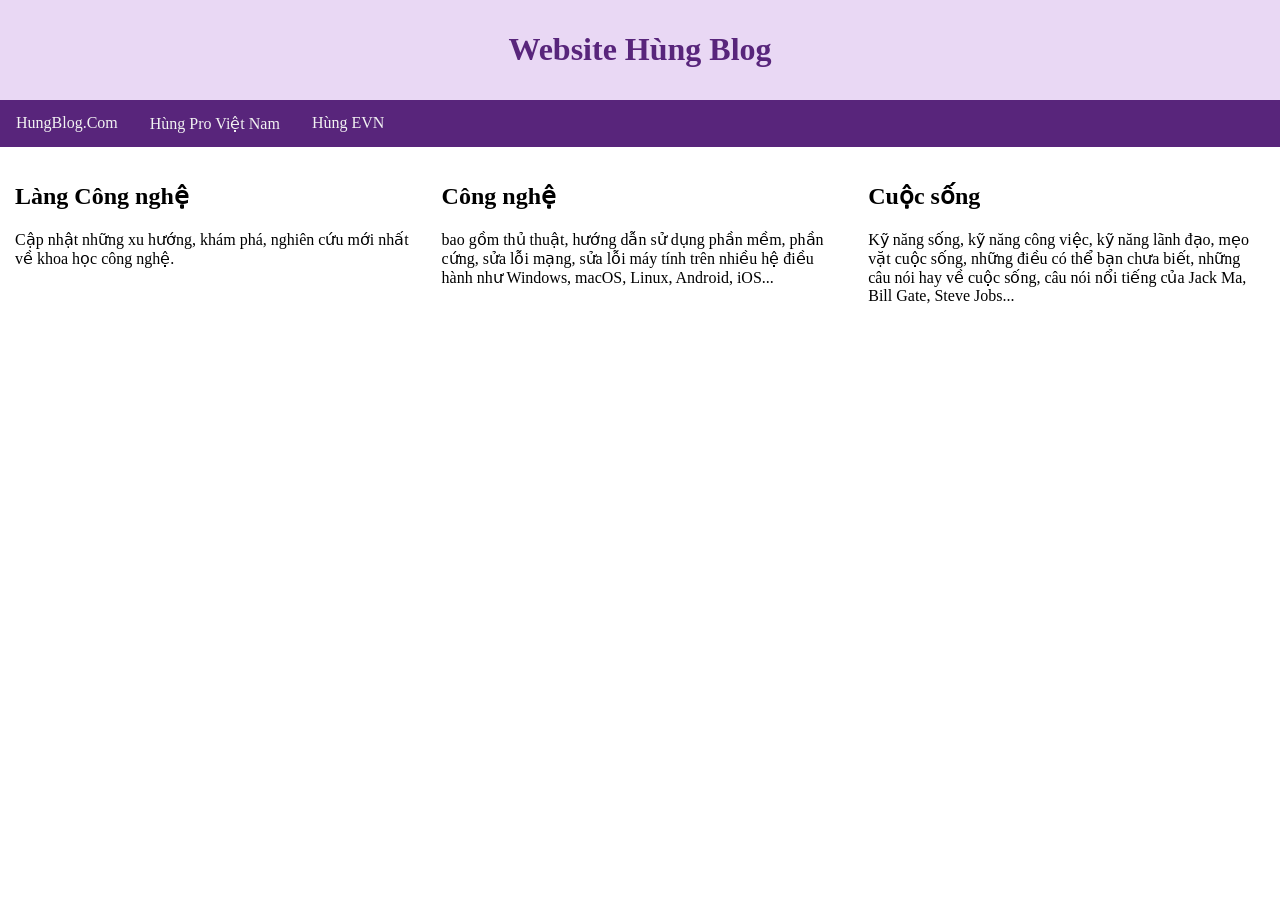
==== blog/index.html @ 94fcf006 "Update index.html" ====
<!DOCTYPE html>
<html lang="vi">
  <head>
    <title>Website Hùng Blog</title>
    <meta charset="utf-8">
    <meta name="viewport" content="width=device-width, initial-scale=1">
    <style>
      * {
        box-sizing: border-box;
      }

      body {
        margin: 0;
      }

      /* Định dạng header */
      .header {
        background-color: #e9d8f4;
        color: #58257b;
        padding: 10px;
        text-align: center;
      }

      /* Định dạng thanh điều hướng trên cùng */
      .topnav {
        overflow: hidden;
        background-color: #58257b;
      }

      /* Định dạng link điều hướng */
      .topnav a {
        float: left;
        display: block;
        color: #f2f2f2;
        text-align: center;
        padding: 14px 16px;
        text-decoration: none;
      }

      /* Thay đổi màu liên kết khi di chuột qua */
      .topnav a:hover {
        background-color: #db7093;
        color: white;
        font-weight: bold
      }

      /* Tạo ba cột bằng nhau, float cạnh nhau */
      .column {
        float: left;
        width: 33.33%;
        padding: 15px;
      }

      /* Clear float khác sau các cột */
      .row:after {
        content: "";
        display: table;
        clear: both;
      }

      /* Bố cục linh hoạt: ba cột xếp chồng lên nhau thay vì cạnh nhau khi màn hình có chiều rộng dưới 600px */
      @media screen and (max-width:600px) {
        .column {
          width: 100%;
        }
      }
    </style>
  </head>
  <body>
    <div class="header">
      <h1>Website Hùng Blog</h1>
    </div>
    <div class="topnav">
      <a href="https://hungblog.com/" target='_blank'>HungBlog.Com</a>
      <a href="https://hung.pro.vn" target='_blank'>Hùng Pro Việt Nam</a>
      <a href="https://hungevn.com" target='_blank'>Hùng EVN</a>
    </div>
    <div class="row">
      <div class="column">
        <h2>Làng Công nghệ</h2>
        <p>Cập nhật những xu hướng, khám phá, nghiên cứu mới nhất về khoa học công nghệ.</p>
      </div>
      <div class="column">
        <h2>Công nghệ</h2>
        <p>bao gồm thủ thuật, hướng dẫn sử dụng phần mềm, phần cứng, sửa lỗi mạng, sửa lỗi máy tính trên nhiều hệ điều hành như Windows, macOS, Linux, Android, iOS...</p>
      </div>
      <div class="column">
        <h2>Cuộc sống</h2>
        <p>Kỹ năng sống, kỹ năng công việc, kỹ năng lãnh đạo, mẹo vặt cuộc sống, những điều có thể bạn chưa biết, những câu nói hay về cuộc sống, câu nói nổi tiếng của Jack Ma, Bill Gate, Steve Jobs...</p>
      </div>
    </div>
  </body>
</html>
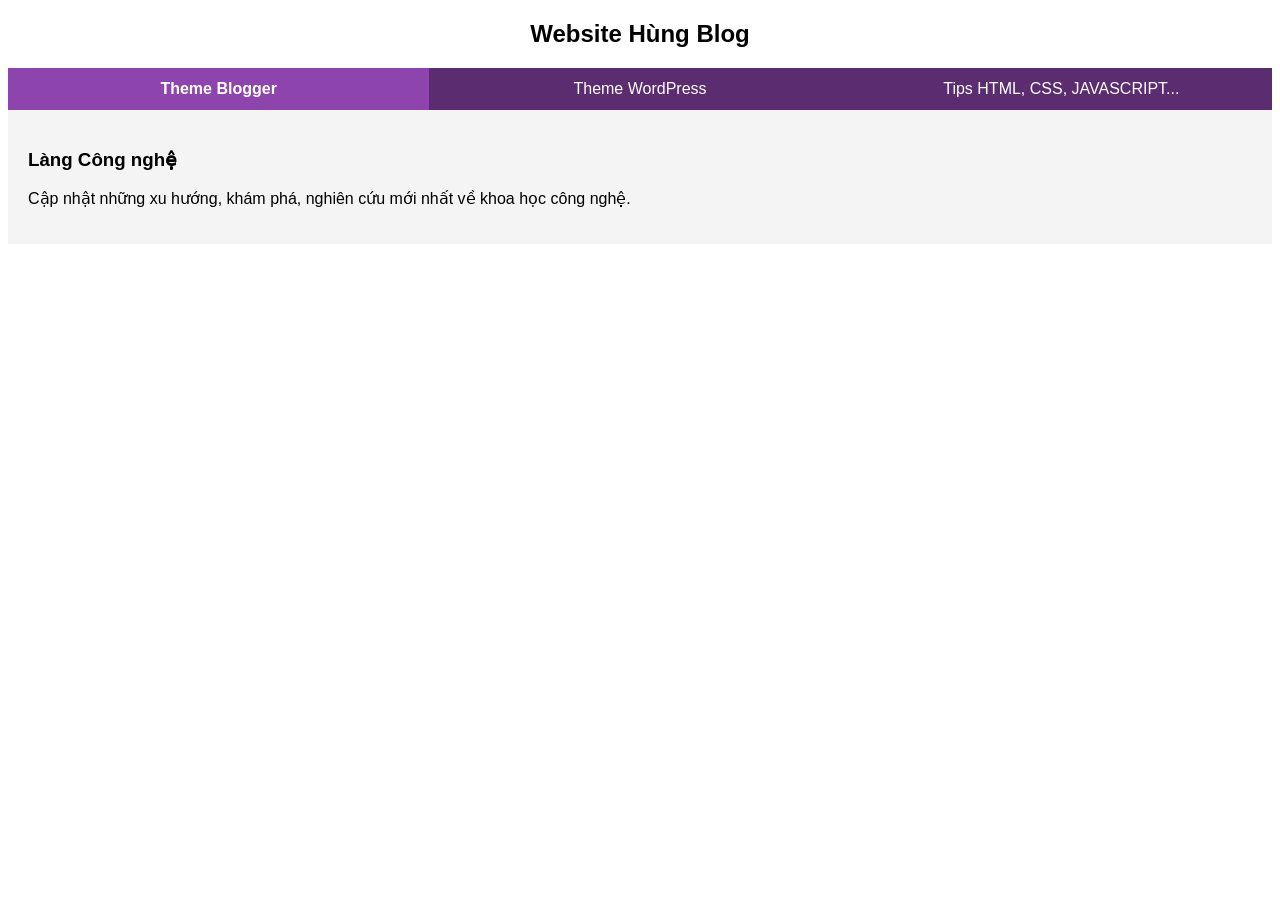
==== commit 0b5d5aa1: "Update index.html" ====
--- a/blog/index.html
+++ b/blog/index.html
@@ -1,93 +1,100 @@
 <!DOCTYPE html>
 <html lang="vi">
-  <head>
-    <title>Website Hùng Blog</title>
-    <meta charset="utf-8">
-    <meta name="viewport" content="width=device-width, initial-scale=1">
-    <style>
-      * {
-        box-sizing: border-box;
-      }
+<head>
+<meta charset="UTF-8">
+<title>Hung Blog All In One</title>
 
-      body {
-        margin: 0;
-      }
+<style>
+body {
+  font-family: Arial;
+}
 
-      /* Định dạng header */
-      .header {
-        background-color: #e9d8f4;
-        color: #58257b;
-        padding: 10px;
-        text-align: center;
-      }
+/* TAB MENU */
+.tab {
+  display: flex;
+  background: #5b2c6f;
+}
 
-      /* Định dạng thanh điều hướng trên cùng */
-      .topnav {
-        overflow: hidden;
-        background-color: #58257b;
-      }
+.tab button {
+  flex: 1;
+  padding: 12px;
+  border: none;
+  background: transparent;
+  color: #fff;
+  cursor: pointer;
+  font-size: 16px;
+  transition: 0.3s;
+}
 
-      /* Định dạng link điều hướng */
-      .topnav a {
-        float: left;
-        display: block;
-        color: #f2f2f2;
-        text-align: center;
-        padding: 14px 16px;
-        text-decoration: none;
-      }
+.tab button:hover {
+  background: #6c3483;
+}
 
-      /* Thay đổi màu liên kết khi di chuột qua */
-      .topnav a:hover {
-        background-color: #db7093;
-        color: white;
-        font-weight: bold
-      }
+.tab button.active {
+  background: #8e44ad;
+  font-weight: bold;
+}
 
-      /* Tạo ba cột bằng nhau, float cạnh nhau */
-      .column {
-        float: left;
-        width: 33.33%;
-        padding: 15px;
-      }
+/* TAB CONTENT */
+.tabcontent {
+  display: none;
+  padding: 20px;
+  background: #f4f4f4;
+}
 
-      /* Clear float khác sau các cột */
-      .row:after {
-        content: "";
-        display: table;
-        clear: both;
-      }
+/* Hiện tab đầu */
+.tabcontent.active {
+  display: block;
+}
+</style>
 
-      /* Bố cục linh hoạt: ba cột xếp chồng lên nhau thay vì cạnh nhau khi màn hình có chiều rộng dưới 600px */
-      @media screen and (max-width:600px) {
-        .column {
-          width: 100%;
-        }
-      }
-    </style>
-  </head>
-  <body>
-    <div class="header">
-      <h1>Website Hùng Blog</h1>
-    </div>
-    <div class="topnav">
-      <a href="https://hungblog.com/" target='_blank'>HungBlog.Com</a>
-      <a href="https://hung.pro.vn" target='_blank'>Hùng Pro Việt Nam</a>
-      <a href="https://hungevn.com" target='_blank'>Hùng EVN</a>
-    </div>
-    <div class="row">
-      <div class="column">
-        <h2>Làng Công nghệ</h2>
-        <p>Cập nhật những xu hướng, khám phá, nghiên cứu mới nhất về khoa học công nghệ.</p>
-      </div>
-      <div class="column">
-        <h2>Công nghệ</h2>
-        <p>bao gồm thủ thuật, hướng dẫn sử dụng phần mềm, phần cứng, sửa lỗi mạng, sửa lỗi máy tính trên nhiều hệ điều hành như Windows, macOS, Linux, Android, iOS...</p>
-      </div>
-      <div class="column">
-        <h2>Cuộc sống</h2>
-        <p>Kỹ năng sống, kỹ năng công việc, kỹ năng lãnh đạo, mẹo vặt cuộc sống, những điều có thể bạn chưa biết, những câu nói hay về cuộc sống, câu nói nổi tiếng của Jack Ma, Bill Gate, Steve Jobs...</p>
-      </div>
-    </div>
-  </body>
+</head>
+<body>
+
+<h2 style="text-align:center;">Website Hùng Blog</h2>
+
+<div class="tab">
+  <button class="tablinks active" onclick="openTab(event, 'congnghe1')">Theme Blogger</button>
+  <button class="tablinks" onclick="openTab(event, 'congnghe2')">Theme WordPress</button>
+  <button class="tablinks" onclick="openTab(event, 'cuocsong')">Tips HTML, CSS, JAVASCRIPT...</button>
+</div>
+
+<!-- TAB 1 -->
+<div id="congnghe1" class="tabcontent active">
+  <h3>Làng Công nghệ</h3>
+  <p>Cập nhật những xu hướng, khám phá, nghiên cứu mới nhất về khoa học công nghệ.</p>
+</div>
+
+<!-- TAB 2 -->
+<div id="congnghe2" class="tabcontent">
+  <h3>Công nghệ</h3>
+  <p>Bao gồm thủ thuật, hướng dẫn sử dụng phần mềm, phần cứng, sửa lỗi mạng, Windows, macOS, Linux...</p>
+</div>
+
+<!-- TAB 3 -->
+<div id="cuocsong" class="tabcontent">
+  <h3>Cuộc sống</h3>
+  <p>Kỹ năng sống, kỹ năng công việc, kỹ năng lãnh đạo, mẹo vặt cuộc sống, câu nói hay...</p>
+</div>
+
+<script>
+function openTab(evt, tabName) {
+  let i, tabcontent, tablinks;
+
+  tabcontent = document.getElementsByClassName("tabcontent");
+  for (i = 0; i < tabcontent.length; i++) {
+    tabcontent[i].classList.remove("active");
+  }
+
+  tablinks = document.getElementsByClassName("tablinks");
+  for (i = 0; i < tablinks.length; i++) {
+    tablinks[i].classList.remove("active");
+  }
+
+  document.getElementById(tabName).classList.add("active");
+  evt.currentTarget.classList.add("active");
+}
+</script>
+
+</body>
 </html>
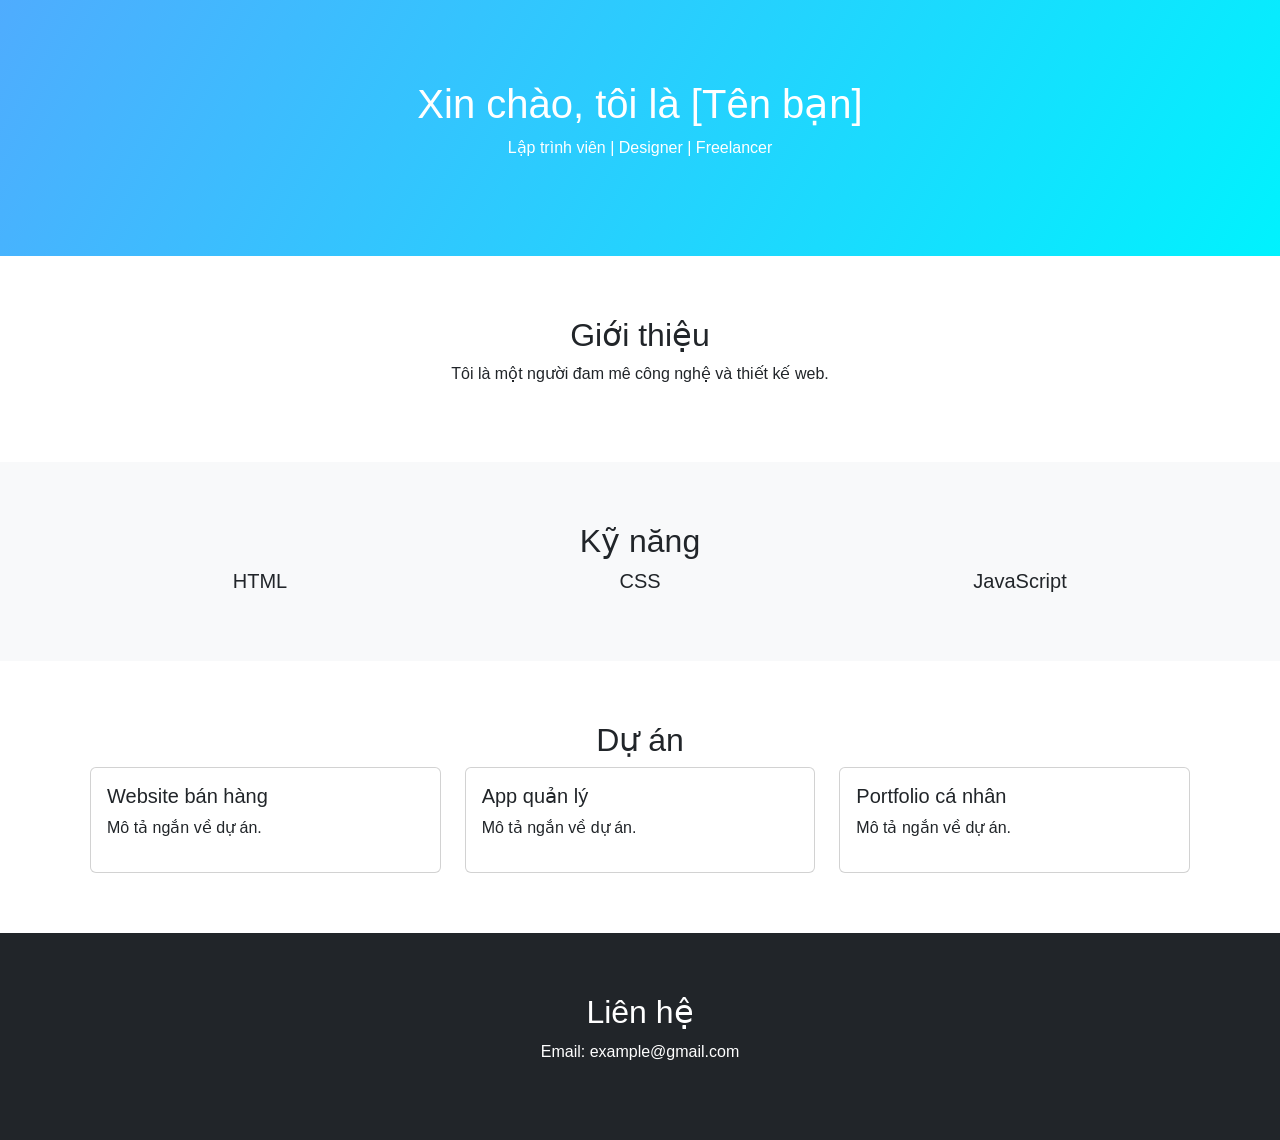
==== commit de87e3b4: "Update index.html" ====
--- a/blog/index.html
+++ b/blog/index.html
@@ -1,100 +1,88 @@
 <!DOCTYPE html>
 <html lang="vi">
 <head>
-<meta charset="UTF-8">
-<title>Hung Blog All In One</title>
+  <meta charset="UTF-8">
+  <title>Portfolio của tôi</title>
+  <meta name="viewport" content="width=device-width, initial-scale=1">
 
-<style>
-body {
-  font-family: Arial;
-}
+  <!-- Bootstrap -->
+  <link href="https://cdn.jsdelivr.net/npm/bootstrap@5.3.0/dist/css/bootstrap.min.css" rel="stylesheet">
 
-/* TAB MENU */
-.tab {
-  display: flex;
-  background: #5b2c6f;
-}
+  <style>
+    body { font-family: Arial; }
+    .hero {
+      background: linear-gradient(120deg, #4facfe, #00f2fe);
+      color: white;
+      padding: 80px 20px;
+      text-align: center;
+    }
+    .section { padding: 60px 20px; }
+    .card:hover { transform: scale(1.05); transition: 0.3s; }
+  </style>
+</head>
 
-.tab button {
-  flex: 1;
-  padding: 12px;
-  border: none;
-  background: transparent;
-  color: #fff;
-  cursor: pointer;
-  font-size: 16px;
-  transition: 0.3s;
-}
-
-.tab button:hover {
-  background: #6c3483;
-}
-
-.tab button.active {
-  background: #8e44ad;
-  font-weight: bold;
-}
-
-/* TAB CONTENT */
-.tabcontent {
-  display: none;
-  padding: 20px;
-  background: #f4f4f4;
-}
-
-/* Hiện tab đầu */
-.tabcontent.active {
-  display: block;
-}
-</style>
-
-</head>
 <body>
 
-<h2 style="text-align:center;">Website Hùng Blog</h2>
-
-<div class="tab">
-  <button class="tablinks active" onclick="openTab(event, 'congnghe1')">Theme Blogger</button>
-  <button class="tablinks" onclick="openTab(event, 'congnghe2')">Theme WordPress</button>
-  <button class="tablinks" onclick="openTab(event, 'cuocsong')">Tips HTML, CSS, JAVASCRIPT...</button>
+<!-- HERO -->
+<div class="hero">
+  <h1>Xin chào, tôi là [Tên bạn]</h1>
+  <p>Lập trình viên | Designer | Freelancer</p>
 </div>
 
-<!-- TAB 1 -->
-<div id="congnghe1" class="tabcontent active">
-  <h3>Làng Công nghệ</h3>
-  <p>Cập nhật những xu hướng, khám phá, nghiên cứu mới nhất về khoa học công nghệ.</p>
+<!-- GIỚI THIỆU -->
+<div class="section container text-center">
+  <h2>Giới thiệu</h2>
+  <p>Tôi là một người đam mê công nghệ và thiết kế web.</p>
 </div>
 
-<!-- TAB 2 -->
-<div id="congnghe2" class="tabcontent">
-  <h3>Công nghệ</h3>
-  <p>Bao gồm thủ thuật, hướng dẫn sử dụng phần mềm, phần cứng, sửa lỗi mạng, Windows, macOS, Linux...</p>
+<!-- KỸ NĂNG -->
+<div class="section bg-light">
+  <div class="container">
+    <h2 class="text-center">Kỹ năng</h2>
+    <div class="row text-center">
+      <div class="col-md-4">
+        <h5>HTML</h5>
+      </div>
+      <div class="col-md-4">
+        <h5>CSS</h5>
+      </div>
+      <div class="col-md-4">
+        <h5>JavaScript</h5>
+      </div>
+    </div>
+  </div>
 </div>
 
-<!-- TAB 3 -->
-<div id="cuocsong" class="tabcontent">
-  <h3>Cuộc sống</h3>
-  <p>Kỹ năng sống, kỹ năng công việc, kỹ năng lãnh đạo, mẹo vặt cuộc sống, câu nói hay...</p>
+<!-- DỰ ÁN -->
+<div class="section container">
+  <h2 class="text-center">Dự án</h2>
+  <div class="row">
+    <div class="col-md-4">
+      <div class="card p-3">
+        <h5>Website bán hàng</h5>
+        <p>Mô tả ngắn về dự án.</p>
+      </div>
+    </div>
+    <div class="col-md-4">
+      <div class="card p-3">
+        <h5>App quản lý</h5>
+        <p>Mô tả ngắn về dự án.</p>
+      </div>
+    </div>
+    <div class="col-md-4">
+      <div class="card p-3">
+        <h5>Portfolio cá nhân</h5>
+        <p>Mô tả ngắn về dự án.</p>
+      </div>
+    </div>
+  </div>
 </div>
 
-<script>
-function openTab(evt, tabName) {
-  let i, tabcontent, tablinks;
-
-  tabcontent = document.getElementsByClassName("tabcontent");
-  for (i = 0; i < tabcontent.length; i++) {
-    tabcontent[i].classList.remove("active");
-  }
-
-  tablinks = document.getElementsByClassName("tablinks");
-  for (i = 0; i < tablinks.length; i++) {
-    tablinks[i].classList.remove("active");
-  }
-
-  document.getElementById(tabName).classList.add("active");
-  evt.currentTarget.classList.add("active");
-}
-</script>
+<!-- LIÊN HỆ -->
+<div class="section bg-dark text-white text-center">
+  <h2>Liên hệ</h2>
+  <p>Email: example@gmail.com</p>
+</div>
 
 </body>
 </html>
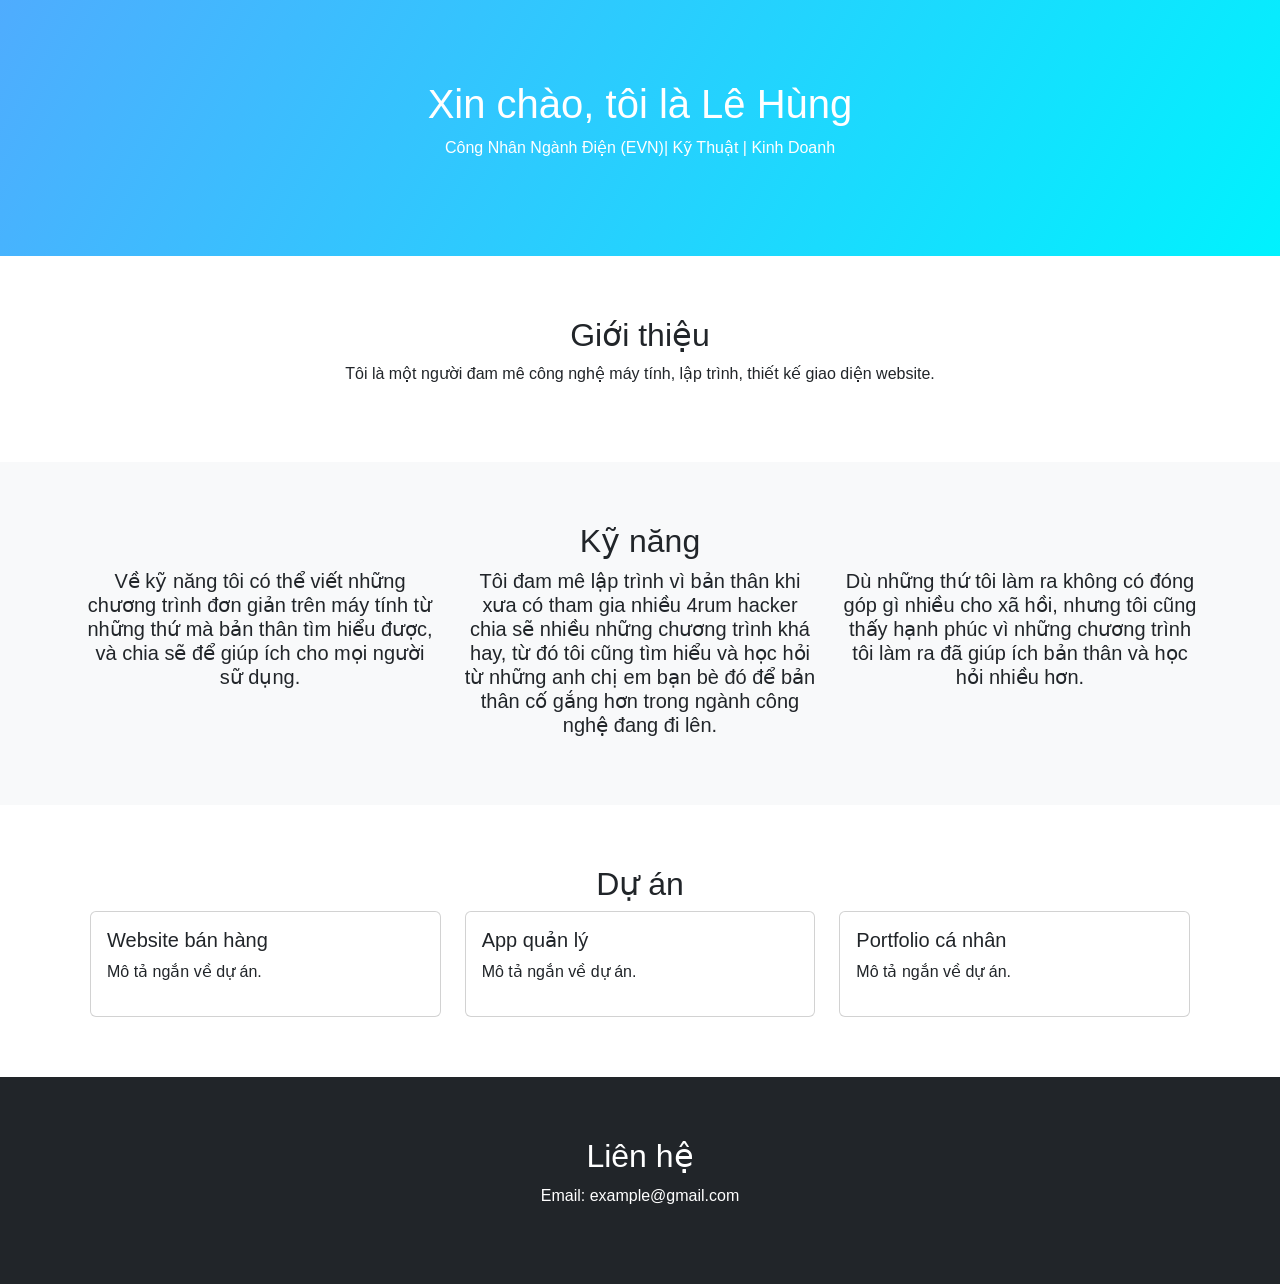
==== commit 17e55158: "Update index.html" ====
--- a/blog/index.html
+++ b/blog/index.html
@@ -2,7 +2,7 @@
 <html lang="vi">
 <head>
   <meta charset="UTF-8">
-  <title>Portfolio của tôi</title>
+  <title>Blog Lê Hùng</title>
   <meta name="viewport" content="width=device-width, initial-scale=1">
 
   <!-- Bootstrap -->
@@ -25,14 +25,14 @@
 
 <!-- HERO -->
 <div class="hero">
-  <h1>Xin chào, tôi là [Tên bạn]</h1>
-  <p>Lập trình viên | Designer | Freelancer</p>
+  <h1>Xin chào, tôi là Lê Hùng</h1>
+  <p>Công Nhân Ngành Điện (EVN)| Kỹ Thuật | Kinh Doanh</p>
 </div>
 
 <!-- GIỚI THIỆU -->
 <div class="section container text-center">
   <h2>Giới thiệu</h2>
-  <p>Tôi là một người đam mê công nghệ và thiết kế web.</p>
+  <p>Tôi là một người đam mê công nghệ máy tính, lập trình, thiết kế giao diện website.</p>
 </div>
 
 <!-- KỸ NĂNG -->
@@ -41,13 +41,13 @@
     <h2 class="text-center">Kỹ năng</h2>
     <div class="row text-center">
       <div class="col-md-4">
-        <h5>HTML</h5>
+        <h5>Về kỹ năng tôi có thể viết những chương trình đơn giản trên máy tính từ những thứ mà bản thân tìm hiểu được, và chia sẽ để giúp ích cho mọi người sữ dụng.</h5>
       </div>
       <div class="col-md-4">
-        <h5>CSS</h5>
+        <h5>Tôi đam mê lập trình vì bản thân khi xưa có tham gia nhiều 4rum hacker chia sẽ nhiều những chương trình khá hay, từ đó tôi cũng tìm hiểu và học hỏi từ những anh chị em bạn bè đó để bản thân cố gắng hơn trong ngành công nghệ đang đi lên.</h5>
       </div>
       <div class="col-md-4">
-        <h5>JavaScript</h5>
+        <h5>Dù những thứ tôi làm ra không có đóng góp gì nhiều cho xã hồi, nhưng tôi cũng thấy hạnh phúc vì những chương trình tôi làm ra đã giúp ích bản thân và học hỏi nhiều hơn.</h5>
       </div>
     </div>
   </div>
